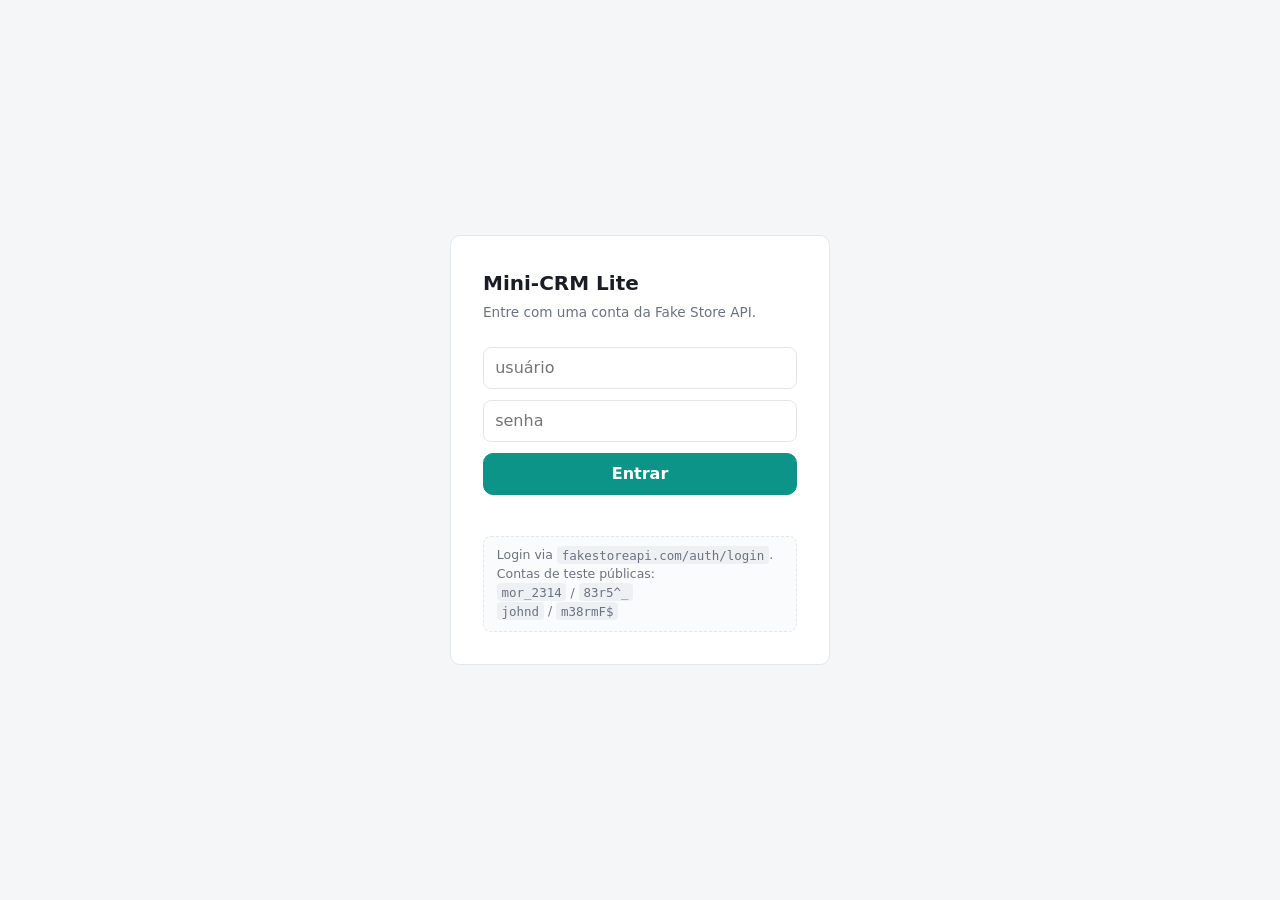
==== index.html @ a23e4048 "Mini-CRM Lite: catalogo fakestoreapi, CRUD clientes, login, dashboard" ====
<!doctype html>
<html lang="pt-BR">
<head>
<meta charset="utf-8" />
<meta name="viewport" content="width=device-width, initial-scale=1" />
<title>Mini-CRM Lite — Login</title>
<link rel="stylesheet" href="css/style.css" />
</head>
<body>
<div class="login-shell">
  <div class="login-card">
    <h1>Mini-CRM Lite</h1>
    <p class="sub">Entre com uma conta da Fake Store API.</p>

    <form id="form-login">
      <div style="display:flex; flex-direction:column; gap:.7rem;">
        <input id="username" name="username" placeholder="usuário" autocomplete="username" required />
        <input id="password" name="password" type="password" placeholder="senha" autocomplete="current-password" required />
        <button type="submit" id="btn-entrar">Entrar</button>
      </div>
      <p class="erro" id="erro"></p>
    </form>

    <div class="hint">
      Login via <code>fakestoreapi.com/auth/login</code>. Contas de teste públicas:<br />
      <code>mor_2314</code> / <code>83r5^_</code><br />
      <code>johnd</code> / <code>m38rmF$</code>
    </div>
  </div>
</div>

<script src="js/api.js"></script>
<script src="js/storage.js"></script>
<script>
  if (getToken()) {
    window.location.href = "app.html";
  }

  const form = document.getElementById("form-login");
  const erroEl = document.getElementById("erro");
  const btn = document.getElementById("btn-entrar");

  form.addEventListener("submit", async (e) => {
    e.preventDefault();
    erroEl.textContent = "";
    const username = document.getElementById("username").value.trim();
    const password = document.getElementById("password").value;

    btn.disabled = true;
    btn.textContent = "Entrando...";
    try {
      const { token } = await apiLogin(username, password);
      setSessao(token, username);
      window.location.href = "app.html";
    } catch (err) {
      erroEl.textContent = err.message || "Falha no login";
    } finally {
      btn.disabled = false;
      btn.textContent = "Entrar";
    }
  });
</script>
</body>
</html>
---- css/style.css ----
:root {
  --bg:        #f4f6f8;
  --surface:   #ffffff;
  --ink:       #1a1d24;
  --muted:     #6b7280;
  --line:      #e3e7ec;
  --accent:    #0d9488;
  --accent-ink:#0a5f59;

  --ativo-bg:  #e7f6ec;  --ativo-fg:  #157347;
  --pend-bg:   #fdf1dd;  --pend-fg:   #b45309;
  --inad-bg:   #fde3e3;  --inad-fg:   #c02626;

  --radius: 10px;
  --font-ui:   system-ui, -apple-system, "Segoe UI", Roboto, sans-serif;
  --font-mono: ui-monospace, "SF Mono", Menlo, Consolas, monospace;
}

* { box-sizing: border-box; }

body {
  margin: 0;
  font-family: var(--font-ui);
  color: var(--ink);
  background: var(--bg);
  line-height: 1.5;
}

.wrap { max-width: 960px; margin: 0 auto; padding: 2rem 1rem; }

header.top h1 { font-size: 1.35rem; font-weight: 650; letter-spacing: -0.01em; margin: 0; }
header.top p { margin: .25rem 0 0; color: var(--muted); font-size: .9rem; }

/* --- Login --- */
.login-shell {
  min-height: 100vh; display: flex; align-items: center; justify-content: center;
  padding: 1rem;
}
.login-card {
  background: var(--surface); border: 1px solid var(--line); border-radius: var(--radius);
  padding: 2rem; width: 100%; max-width: 380px;
}
.login-card h1 { font-size: 1.25rem; margin: 0 0 .25rem; }
.login-card p.sub { color: var(--muted); font-size: .85rem; margin: 0 0 1.5rem; }
.hint {
  margin-top: 1rem; font-size: .78rem; color: var(--muted);
  background: #fafbfc; border: 1px dashed var(--line); border-radius: 8px; padding: .6rem .8rem;
}
.hint code { font-family: var(--font-mono); background: #eef1f4; padding: .1rem .3rem; border-radius: 4px; }
.erro { color: var(--inad-fg); font-size: .85rem; margin-top: .6rem; min-height: 1.1em; }

/* --- Nav --- */
nav.tabs {
  display: flex; gap: .4rem; margin-bottom: 1.5rem; border-bottom: 1px solid var(--line);
  flex-wrap: wrap;
}
nav.tabs a {
  padding: .6rem .9rem; text-decoration: none; color: var(--muted); font-weight: 550;
  font-size: .9rem; border-bottom: 2px solid transparent; margin-bottom: -1px;
}
nav.tabs a.ativa { color: var(--accent-ink); border-bottom-color: var(--accent); }
nav.tabs .spacer { flex: 1; }
nav.tabs .sair { color: var(--muted); font-size: .82rem; align-self: center; cursor: pointer; }
nav.tabs .sair:hover { color: var(--inad-fg); }

/* --- Forms / buttons --- */
form.linha { display: flex; gap: .6rem; flex-wrap: wrap; align-items: center; }
input, select {
  font: inherit; padding: .5rem .7rem; border-radius: 8px;
  border: 1px solid var(--line); background: #fff; color: var(--ink);
}
input:focus-visible, select:focus-visible { outline: 2px solid var(--accent); outline-offset: 1px; }

button {
  font: inherit; font-weight: 550; cursor: pointer;
  border: 1px solid var(--accent); background: var(--accent); color: #fff;
  padding: .5rem .9rem; border-radius: var(--radius);
  transition: background .15s ease;
}
button:hover { background: var(--accent-ink); border-color: var(--accent-ink); }
button:focus-visible { outline: 3px solid #99f6e4; outline-offset: 2px; }
button.secundario { background: #fff; color: var(--ink); border-color: var(--line); }
button.secundario:hover { background: #fafbfc; }
button.perigo { background: #fff; color: var(--inad-fg); border-color: var(--inad-bg); }
button.perigo:hover { background: var(--inad-bg); }

.bar { display: flex; gap: .6rem; align-items: center; margin-bottom: 1rem; flex-wrap: wrap; }

/* --- Card / table (CRM) --- */
.card { background: var(--surface); border: 1px solid var(--line); border-radius: var(--radius); overflow: hidden; }
table { width: 100%; border-collapse: collapse; }
th, td { text-align: left; padding: .8rem 1rem; border-bottom: 1px solid var(--line); font-size: .92rem; vertical-align: middle; }
th { font-size: .72rem; text-transform: uppercase; letter-spacing: .06em; color: var(--muted); font-weight: 600; background: #fafbfc; }
tr:last-child td { border-bottom: none; }
td .nome { font-weight: 550; }

.badge { display: inline-flex; align-items: center; gap: .35rem; padding: .2rem .6rem; border-radius: 999px; font-size: .78rem; font-weight: 600; }
.badge.ativo { background: var(--ativo-bg); color: var(--ativo-fg); }
.badge.pendente { background: var(--pend-bg); color: var(--pend-fg); }
.badge.inadimplente { background: var(--inad-bg); color: var(--inad-fg); }

.log { margin-top: 1.25rem; background: #12151c; color: #cfd6e0; border-radius: var(--radius); padding: .9rem 1rem; font-family: var(--font-mono); font-size: .82rem; min-height: 3rem; }
.log h2 { font-family: var(--font-ui); font-size: .72rem; text-transform: uppercase; letter-spacing: .06em; color: #8b94a3; margin: 0 0 .5rem; font-weight: 600; }
.log .linha { white-space: pre-wrap; }
.log .linha.alerta { color: #ff8a8a; }
.log .vazio { color: #5b6472; }

/* --- Catálogo --- */
.catalogo-grid { display: grid; grid-template-columns: repeat(auto-fill, minmax(190px, 1fr)); gap: 1rem; }
.produto { background: var(--surface); border: 1px solid var(--line); border-radius: var(--radius); padding: 1rem; display: flex; flex-direction: column; gap: .5rem; }
.produto img { height: 120px; object-fit: contain; background: #fafbfc; border-radius: 8px; }
.produto .titulo { font-size: .85rem; font-weight: 550; line-height: 1.3; min-height: 2.6em; }
.produto .categoria { font-size: .72rem; color: var(--muted); text-transform: uppercase; letter-spacing: .04em; }
.produto .preco { font-weight: 700; color: var(--accent-ink); font-size: 1rem; }

/* --- Dashboard --- */
.stat-grid { display: grid; grid-template-columns: repeat(auto-fit, minmax(160px, 1fr)); gap: 1rem; margin-bottom: 1.5rem; }
.stat-card { background: var(--surface); border: 1px solid var(--line); border-radius: var(--radius); padding: 1rem 1.2rem; }
.stat-card .valor { font-size: 1.6rem; font-weight: 700; }
.stat-card .rotulo { font-size: .78rem; color: var(--muted); text-transform: uppercase; letter-spacing: .04em; }

.barra-grupo { margin-bottom: .9rem; }
.barra-grupo .topo { display: flex; justify-content: space-between; font-size: .82rem; margin-bottom: .3rem; }
.barra-trilho { background: #eef1f4; border-radius: 999px; height: 10px; overflow: hidden; }
.barra-preenchimento { height: 100%; border-radius: 999px; background: var(--accent); }

.carregando, .vazio-estado { color: var(--muted); font-size: .9rem; padding: 1rem; }

@media (prefers-reduced-motion: reduce) { * { transition: none !important; } }
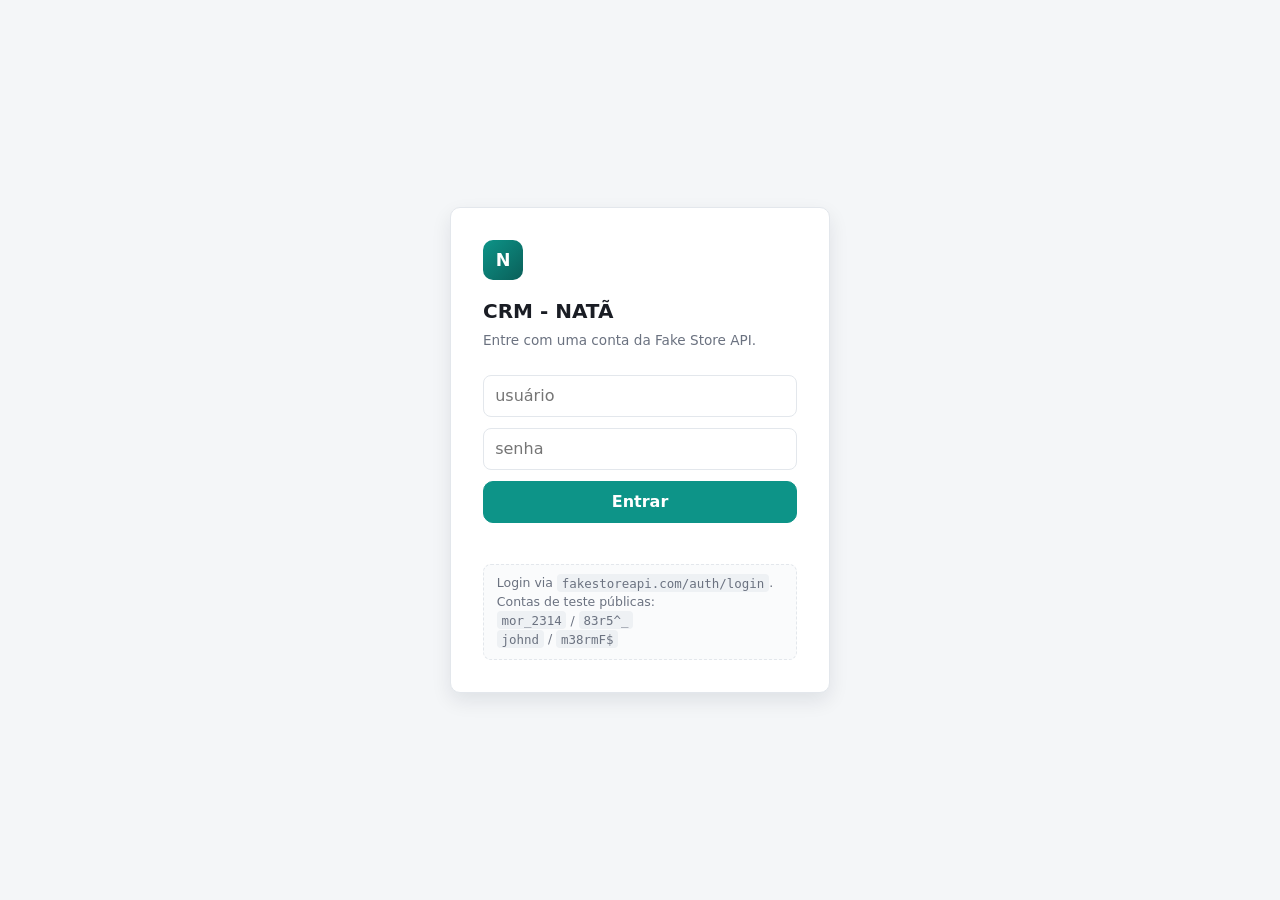
==== commit 302788e5: "Single-page app, design refactor, persisted log de acoes, client filters" ====
--- a/index.html
+++ b/index.html
@@ -3,13 +3,15 @@
 <head>
 <meta charset="utf-8" />
 <meta name="viewport" content="width=device-width, initial-scale=1" />
-<title>Mini-CRM Lite — Login</title>
+<title>CRM - NATÃ</title>
 <link rel="stylesheet" href="css/style.css" />
 </head>
 <body>
-<div class="login-shell">
+
+<div id="view-login" class="login-shell">
   <div class="login-card">
-    <h1>Mini-CRM Lite</h1>
+    <div class="login-mark">N</div>
+    <h1>CRM - NATÃ</h1>
     <p class="sub">Entre com uma conta da Fake Store API.</p>
 
     <form id="form-login">
@@ -29,36 +31,93 @@
   </div>
 </div>
 
+<div id="view-app" class="wrap" hidden>
+  <header class="top">
+    <h1>CRM - NATÃ</h1>
+    <p>Logado como <strong id="usuario-logado"></strong> · dados de clientes salvos neste navegador (localStorage)</p>
+  </header>
+
+  <nav class="tabs">
+    <a href="#dashboard" data-target="tab-dashboard">Dashboard</a>
+    <a href="#clientes" data-target="tab-clientes">Clientes</a>
+    <a href="#catalogo" data-target="tab-catalogo">Catálogo</a>
+    <span class="spacer"></span>
+    <span class="sair" id="btn-sair">Sair</span>
+  </nav>
+
+  <!-- DASHBOARD -->
+  <section id="tab-dashboard">
+    <div class="stat-grid" id="stat-grid"></div>
+
+    <div class="card" style="padding:1.2rem;">
+      <h2 style="font-size:.95rem; margin:0 0 1rem;">Clientes por status</h2>
+      <div id="barras-status"></div>
+    </div>
+
+    <div class="card" style="padding:1.2rem; margin-top:1rem;">
+      <h2 style="font-size:.95rem; margin:0 0 1rem;">Produtos por categoria</h2>
+      <div id="barras-categoria" class="carregando">Carregando produtos da Fake Store API...</div>
+    </div>
+  </section>
+
+  <!-- CLIENTES -->
+  <section id="tab-clientes" hidden>
+    <div class="secao-acao">
+      <h2 class="rotulo-secao">Adicionar cliente</h2>
+      <form id="form-add-cliente" class="linha bar">
+        <input id="input-nome" placeholder="Nome do cliente" required />
+        <select id="input-plano">
+          <option>Básico</option>
+          <option>Pro</option>
+          <option>Enterprise</option>
+        </select>
+        <button type="submit">Adicionar cliente</button>
+      </form>
+    </div>
+
+    <div class="secao-acao">
+      <h2 class="rotulo-secao">Filtrar clientes</h2>
+      <div class="linha bar">
+        <input id="filtro-nome" placeholder="Buscar por nome..." />
+        <select id="filtro-status">
+          <option value="">Todos os status</option>
+          <option value="ativo">Ativo</option>
+          <option value="pendente">Pendente</option>
+          <option value="inadimplente">Inadimplente</option>
+        </select>
+      </div>
+    </div>
+
+    <div class="card">
+      <table>
+        <thead>
+          <tr><th>Nome</th><th>Plano</th><th>Status</th><th>Alterar</th><th></th></tr>
+        </thead>
+        <tbody id="tbody-clientes"></tbody>
+      </table>
+    </div>
+
+    <div class="log">
+      <h2>Log de ações</h2>
+      <div id="log" class="log-lista"></div>
+    </div>
+  </section>
+
+  <!-- CATÁLOGO -->
+  <section id="tab-catalogo" hidden>
+    <div class="bar">
+      <select id="filtro-categoria">
+        <option value="">Todas as categorias</option>
+      </select>
+    </div>
+    <div id="catalogo-grid" class="catalogo-grid">
+      <div class="carregando">Carregando produtos...</div>
+    </div>
+  </section>
+</div>
+
 <script src="js/api.js"></script>
 <script src="js/storage.js"></script>
-<script>
-  if (getToken()) {
-    window.location.href = "app.html";
-  }
-
-  const form = document.getElementById("form-login");
-  const erroEl = document.getElementById("erro");
-  const btn = document.getElementById("btn-entrar");
-
-  form.addEventListener("submit", async (e) => {
-    e.preventDefault();
-    erroEl.textContent = "";
-    const username = document.getElementById("username").value.trim();
-    const password = document.getElementById("password").value;
-
-    btn.disabled = true;
-    btn.textContent = "Entrando...";
-    try {
-      const { token } = await apiLogin(username, password);
-      setSessao(token, username);
-      window.location.href = "app.html";
-    } catch (err) {
-      erroEl.textContent = err.message || "Falha no login";
-    } finally {
-      btn.disabled = false;
-      btn.textContent = "Entrar";
-    }
-  });
-</script>
+<script src="js/app.js"></script>
 </body>
 </html>
--- a/css/style.css
+++ b/css/style.css
@@ -14,6 +14,11 @@
   --radius: 10px;
   --font-ui:   system-ui, -apple-system, "Segoe UI", Roboto, sans-serif;
   --font-mono: ui-monospace, "SF Mono", Menlo, Consolas, monospace;
+
+  --shadow-sm: 0 1px 2px rgba(16,24,40,.05);
+  --shadow-md: 0 8px 20px rgba(16,24,40,.09);
+
+  --info-bg: #e5f0fd; --info-fg: #1d5fae;
 }
 
 * { box-sizing: border-box; }
@@ -36,9 +41,17 @@
   min-height: 100vh; display: flex; align-items: center; justify-content: center;
   padding: 1rem;
 }
+.login-shell[hidden] { display: none; }
 .login-card {
   background: var(--surface); border: 1px solid var(--line); border-radius: var(--radius);
+  box-shadow: var(--shadow-md);
   padding: 2rem; width: 100%; max-width: 380px;
+}
+.login-mark {
+  width: 2.5rem; height: 2.5rem; border-radius: 10px; margin-bottom: 1rem;
+  background: linear-gradient(135deg, var(--accent), var(--accent-ink));
+  color: #fff; display: flex; align-items: center; justify-content: center;
+  font-weight: 700; font-size: 1.1rem;
 }
 .login-card h1 { font-size: 1.25rem; margin: 0 0 .25rem; }
 .login-card p.sub { color: var(--muted); font-size: .85rem; margin: 0 0 1.5rem; }
@@ -57,8 +70,11 @@
 nav.tabs a {
   padding: .6rem .9rem; text-decoration: none; color: var(--muted); font-weight: 550;
   font-size: .9rem; border-bottom: 2px solid transparent; margin-bottom: -1px;
+  border-radius: 6px 6px 0 0; transition: color .15s ease, background .15s ease;
 }
+nav.tabs a:hover { color: var(--ink); background: #eef1f4; }
 nav.tabs a.ativa { color: var(--accent-ink); border-bottom-color: var(--accent); }
+nav.tabs a.ativa:hover { background: transparent; }
 nav.tabs .spacer { flex: 1; }
 nav.tabs .sair { color: var(--muted); font-size: .82rem; align-self: center; cursor: pointer; }
 nav.tabs .sair:hover { color: var(--inad-fg); }
@@ -86,11 +102,19 @@
 
 .bar { display: flex; gap: .6rem; align-items: center; margin-bottom: 1rem; flex-wrap: wrap; }
 
+.secao-acao { margin-bottom: 1.1rem; }
+.rotulo-secao {
+  font-size: .72rem; text-transform: uppercase; letter-spacing: .06em;
+  color: var(--muted); font-weight: 600; margin: 0 0 .5rem;
+}
+
 /* --- Card / table (CRM) --- */
-.card { background: var(--surface); border: 1px solid var(--line); border-radius: var(--radius); overflow: hidden; }
+.card { background: var(--surface); border: 1px solid var(--line); border-radius: var(--radius); box-shadow: var(--shadow-sm); overflow: hidden; }
 table { width: 100%; border-collapse: collapse; }
 th, td { text-align: left; padding: .8rem 1rem; border-bottom: 1px solid var(--line); font-size: .92rem; vertical-align: middle; }
 th { font-size: .72rem; text-transform: uppercase; letter-spacing: .06em; color: var(--muted); font-weight: 600; background: #fafbfc; }
+tbody tr { transition: background .12s ease; }
+tbody tr:hover { background: #fafbfc; }
 tr:last-child td { border-bottom: none; }
 td .nome { font-weight: 550; }
 
@@ -99,15 +123,34 @@
 .badge.pendente { background: var(--pend-bg); color: var(--pend-fg); }
 .badge.inadimplente { background: var(--inad-bg); color: var(--inad-fg); }
 
-.log { margin-top: 1.25rem; background: #12151c; color: #cfd6e0; border-radius: var(--radius); padding: .9rem 1rem; font-family: var(--font-mono); font-size: .82rem; min-height: 3rem; }
-.log h2 { font-family: var(--font-ui); font-size: .72rem; text-transform: uppercase; letter-spacing: .06em; color: #8b94a3; margin: 0 0 .5rem; font-weight: 600; }
-.log .linha { white-space: pre-wrap; }
-.log .linha.alerta { color: #ff8a8a; }
-.log .vazio { color: #5b6472; }
+/* --- Log de ações (feed) --- */
+.log { margin-top: 1.25rem; background: var(--surface); border: 1px solid var(--line); border-radius: var(--radius); box-shadow: var(--shadow-sm); overflow: hidden; }
+.log h2 { font-size: .72rem; text-transform: uppercase; letter-spacing: .06em; color: var(--muted); margin: 0; font-weight: 600; padding: .9rem 1.1rem .7rem; }
+.log-lista { display: flex; flex-direction: column; max-height: 320px; overflow-y: auto; }
+.log-item { display: flex; gap: .7rem; align-items: flex-start; padding: .65rem 1.1rem; border-top: 1px solid var(--line); }
+.log-item .icone {
+  flex-shrink: 0; width: 1.6rem; height: 1.6rem; border-radius: 50%;
+  display: flex; align-items: center; justify-content: center;
+  font-size: .82rem; font-weight: 700; background: #eef1f4; color: var(--muted);
+}
+.log-item.add .icone { background: var(--ativo-bg); color: var(--ativo-fg); }
+.log-item.del .icone { background: #eef1f4; color: var(--muted); }
+.log-item.status .icone { background: var(--info-bg); color: var(--info-fg); }
+.log-item.alerta .icone { background: var(--inad-bg); color: var(--inad-fg); }
+.log-item .conteudo { flex: 1; min-width: 0; }
+.log-item .msg { font-size: .87rem; }
+.log-item.alerta .msg { color: var(--inad-fg); font-weight: 600; }
+.log-item .meta { font-size: .74rem; color: var(--muted); margin-top: .15rem; }
+.log-vazio { padding: 1rem 1.1rem; color: var(--muted); font-size: .85rem; }
 
 /* --- Catálogo --- */
 .catalogo-grid { display: grid; grid-template-columns: repeat(auto-fill, minmax(190px, 1fr)); gap: 1rem; }
-.produto { background: var(--surface); border: 1px solid var(--line); border-radius: var(--radius); padding: 1rem; display: flex; flex-direction: column; gap: .5rem; }
+.produto {
+  background: var(--surface); border: 1px solid var(--line); border-radius: var(--radius);
+  box-shadow: var(--shadow-sm); padding: 1rem; display: flex; flex-direction: column; gap: .5rem;
+  transition: transform .15s ease, box-shadow .15s ease;
+}
+.produto:hover { transform: translateY(-3px); box-shadow: var(--shadow-md); }
 .produto img { height: 120px; object-fit: contain; background: #fafbfc; border-radius: 8px; }
 .produto .titulo { font-size: .85rem; font-weight: 550; line-height: 1.3; min-height: 2.6em; }
 .produto .categoria { font-size: .72rem; color: var(--muted); text-transform: uppercase; letter-spacing: .04em; }
@@ -115,7 +158,13 @@
 
 /* --- Dashboard --- */
 .stat-grid { display: grid; grid-template-columns: repeat(auto-fit, minmax(160px, 1fr)); gap: 1rem; margin-bottom: 1.5rem; }
-.stat-card { background: var(--surface); border: 1px solid var(--line); border-radius: var(--radius); padding: 1rem 1.2rem; }
+.stat-card {
+  background: var(--surface); border: 1px solid var(--line); border-left: 3px solid var(--accent);
+  border-radius: var(--radius); box-shadow: var(--shadow-sm); padding: 1rem 1.2rem;
+}
+.stat-card.ativos { border-left-color: var(--ativo-fg); }
+.stat-card.pendentes { border-left-color: var(--pend-fg); }
+.stat-card.inadimplentes { border-left-color: var(--inad-fg); }
 .stat-card .valor { font-size: 1.6rem; font-weight: 700; }
 .stat-card .rotulo { font-size: .78rem; color: var(--muted); text-transform: uppercase; letter-spacing: .04em; }
 
